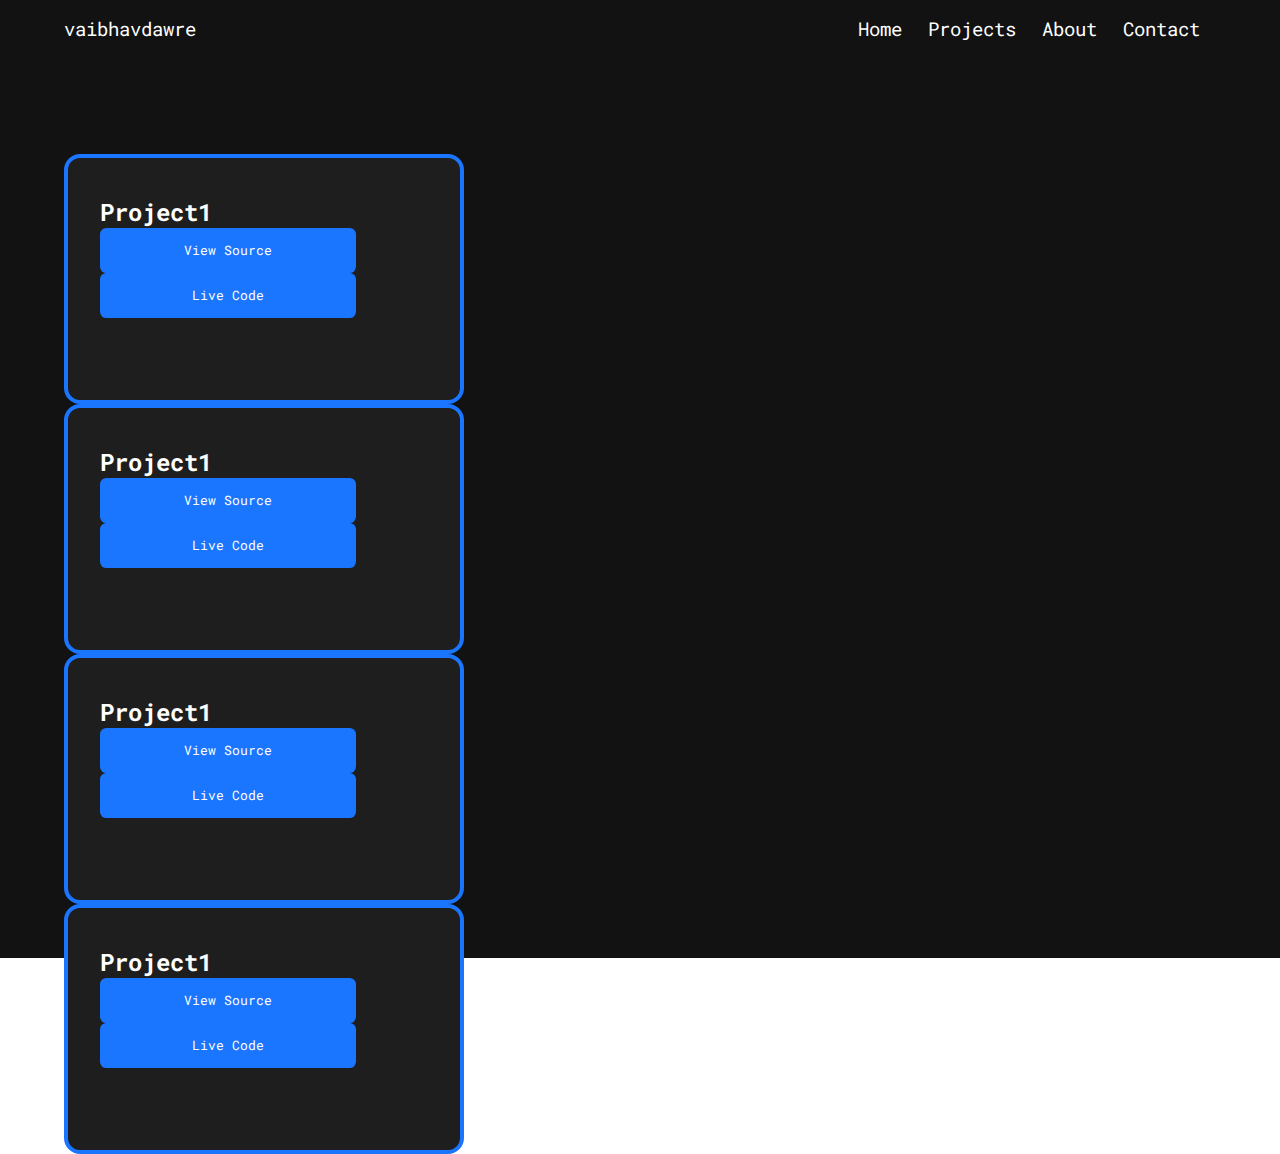
==== projects.html @ e3ea1f1d "Add files via upload" ====
<!DOCTYPE html>
<html lang="en">

<head>
    <meta charset="UTF-8">
    <meta http-equiv="X-UA-Compatible" content="IE=edge">
    <meta name="viewport" content="width=device-width, initial-scale=1.0">
    <title>Vaibhav Dawre</title>
    <link rel="stylesheet" href="styles.css">

<body>
    <header>
        <nav>
            <div class="left">
                <a href="#">vaibhavdawre</a>
            </div>
            <div class="right">
                <a href="#">Home</a>
                <a href="#">Projects</a>
                <a href="#">About</a>
                <a href="#">Contact</a>
            </div>
        </nav>
    </header>
    <main>
        <div class="cardSec">
            <div class="sec1">
                <div class="cardP">
                    <h2>Project1</h2>
                    <a href=""><button id="btn">View Source</button></a>
                    <a href=""><button id="btn">Live Code</button></a>
                </div>
                <div class="cardP">
                    <h2>Project1</h2>
                    <a href=""><button id="btn">View Source</button></a>
                    <a href=""><button id="btn">Live Code</button></a>
                </div>
                <div class="cardP">
                    <h2>Project1</h2>
                    <a href=""><button id="btn">View Source</button></a>
                    <a href=""><button id="btn">Live Code</button></a>
                </div>
                <div class="cardP">
                    <h2>Project1</h2>
                    <a href=""><button id="btn">View Source</button></a>
                    <a href=""><button id="btn">Live Code</button></a>
                </div>
            </div>
        </div>
    </main>
</body>

</html>
---- styles.css ----
@import url('https://fonts.googleapis.com/css2?family=Roboto+Mono:wght@300;400;500;600;700&display=swap');

:root {
    --dark: #121212;
    --darkLight: #1E1E1E;
    --light: #fff;
    --primary: #1A75FF;
    --secondary: #9A1AFF;
    --ternary: #FF1A1A;
}

* {
    padding: 0;
    margin: 0;
    box-sizing: border-box;
    font-family: 'roboto mono', sans-serif;
    -webkit-fontsmoothing: antialiased;
}

main {
    display: flex;
    flex-direction: column;
}

header {
    width: 100vw;
    height: 3.6rem;
    background-color: var(--dark);
}

nav {
    padding: 1rem 4rem 1rem 4rem;
    display: flex;
    flex-direction: row;
    justify-content: space-between;
}

nav a {
    padding-right: 1rem;
    font-size: 1.2rem;
    color: var(--light);
    text-decoration: none;
}

.hero-container {
    display: block;
    padding: 6rem 4rem 4rem 4rem;
    max-width: 100%;
    max-height: 100%;
    background-color: var(--dark);
    height: 100vh;
}

.hero-container>h1 {
    font-size: 3.2rem;
    font-weight: 700;
    background: linear-gradient(90deg, var(--primary), var(--secondary), var(--ternary));
    -webkit-background-clip: text;
    -webkit-text-fill-color: transparent;
}

.hero-container>.subheading,
.description {
    font-size: 1.4rem;
    color: var(--light);
    padding-top: 1rem;
}

.hero-container>.description {
    font-size: 1rem;
    padding-top: 2rem;
}

.card-container {
    display: flex;
    flex-direction: row;
    justify-content: space-between;
    width: 100%;
    height: auto;
    max-height: 600px;
    margin-top: 6rem;
}

.card {
    padding: 2.4rem 2rem;
    width: 542px;
    height: 300px;
    color: white;
    background: var(--darkLight);
    border: 4px solid var(--primary);
    border-radius: 1rem;
}

.card-container>.card>h2 {
    font-size: 1.6rem;
    padding-bottom: 1rem;
}

.card-container>.card>p {
    font-size: 1.4rem;
}

.card-container>.card>a>#btn {
    margin-top: 5rem;
}

#btn {
    height: 2.8rem;
    width: 16rem;
    background-color: #1A75FF;
    color: white;
    border-style: none;
    border-radius: .4rem;
}

.cardSec {
    background-color: var(--dark);
    padding: 6rem 4rem 4rem 4rem;
    display: flex;
    flex-direction: row;
    justify-content: space-between;
    width: 100vw;
    height: 100vh;
}

.cardP {
    display: flex;
    flex-direction: column;
    padding: 2.4rem 2rem;
    width: 400px;
    height: 250px;
    color: white;
    background: var(--darkLight);
    border: 4px solid var(--primary);
    border-radius: 1rem;
}
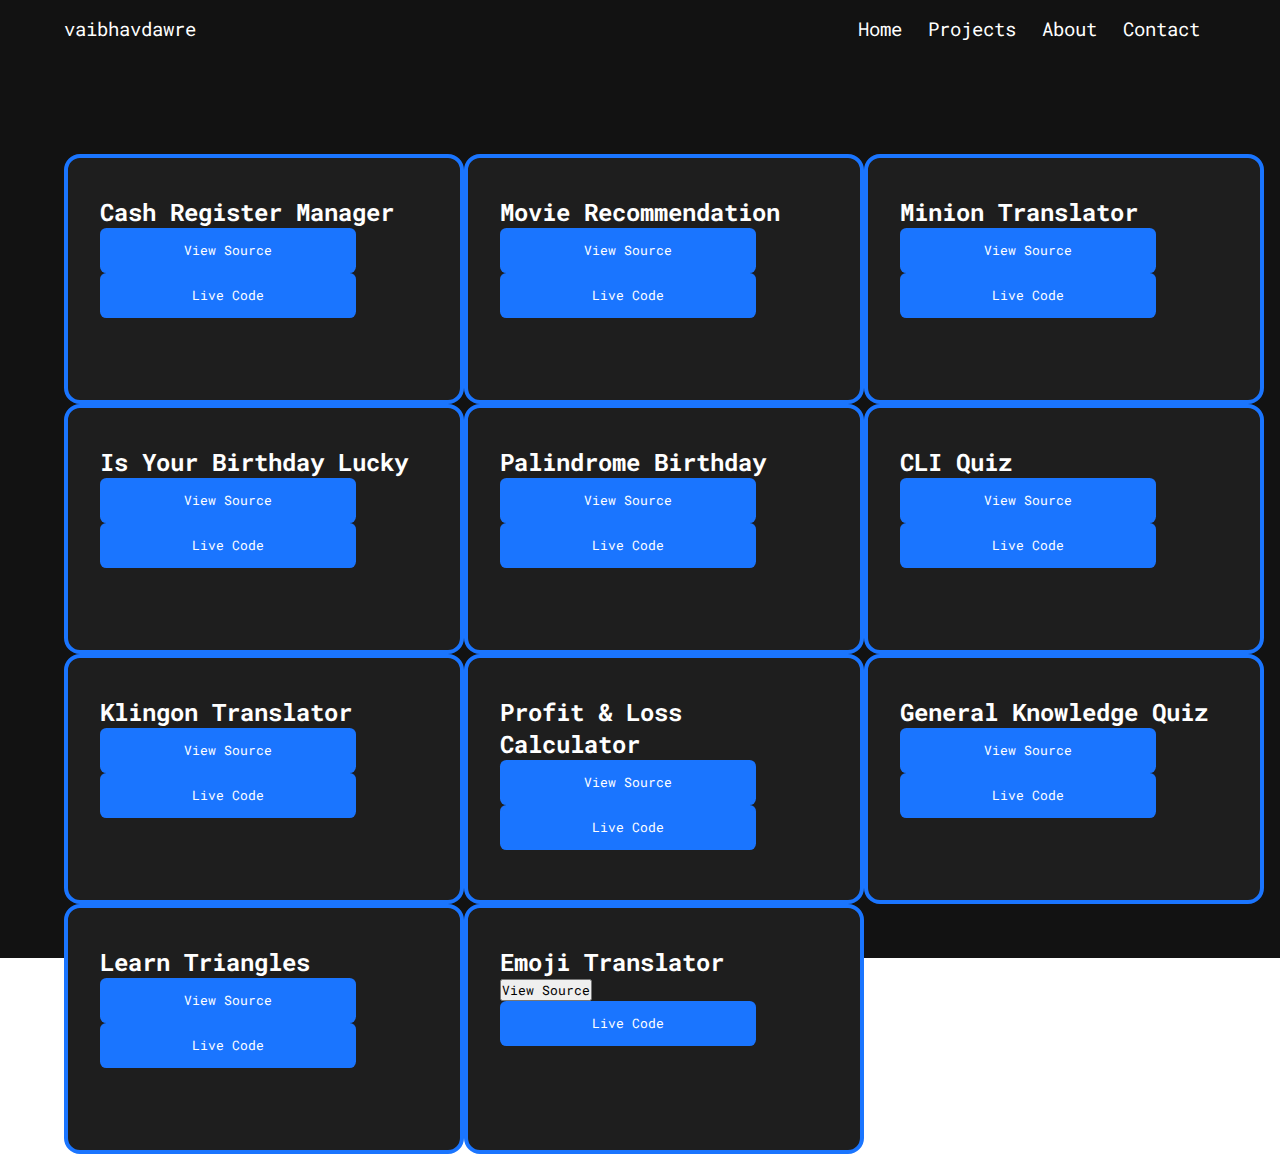
==== commit 46f1aa27: "Update projects.html" ====
--- a/projects.html
+++ b/projects.html
@@ -12,10 +12,10 @@
     <header>
         <nav>
             <div class="left">
-                <a href="#">vaibhavdawre</a>
+                <a href="index.html">vaibhavdawre</a>
             </div>
             <div class="right">
-                <a href="#">Home</a>
+                <a href="index.html">Home</a>
                 <a href="#">Projects</a>
                 <a href="#">About</a>
                 <a href="#">Contact</a>
@@ -24,30 +24,88 @@
     </header>
     <main>
         <div class="cardSec">
-            <div class="sec1">
+            <div class="sec">
                 <div class="cardP">
-                    <h2>Project1</h2>
-                    <a href=""><button id="btn">View Source</button></a>
-                    <a href=""><button id="btn">Live Code</button></a>
+                    <h2>Cash Register Manager</h2>
+                    <a href="https://github.com/vdawre/cash-register-manager" target="_blank"><button id="btn">View
+                            Source</button></a>
+                    <a href="https://cash-register-vd.netlify.app/" target="_blank"><button id="btn">Live
+                            Code</button></a>
                 </div>
                 <div class="cardP">
-                    <h2>Project1</h2>
-                    <a href=""><button id="btn">View Source</button></a>
-                    <a href=""><button id="btn">Live Code</button></a>
+                    <h2>Is Your Birthday Lucky</h2>
+                    <a href="https://github.com/vdawre/Is-your-birthday-lucky" target="_blank"><button id="btn">View
+                            Source</button></a>
+                    <a href="https://is-your-bday-lucky-vd.netlify.app/" target="_blank"><button id="btn">Live
+                            Code</button></a>
                 </div>
                 <div class="cardP">
-                    <h2>Project1</h2>
-                    <a href=""><button id="btn">View Source</button></a>
-                    <a href=""><button id="btn">Live Code</button></a>
+                    <h2>Klingon Translator</h2>
+                    <a href="https://github.com/vdawre/Klingon-translator" target="_blank"><button id="btn">View
+                            Source</button></a>
+                    <a href="https://klingon-translator-vd.netlify.app/" target="_blank"><button id="btn">Live
+                            Code</button></a>
                 </div>
                 <div class="cardP">
-                    <h2>Project1</h2>
-                    <a href=""><button id="btn">View Source</button></a>
-                    <a href=""><button id="btn">Live Code</button></a>
+                    <h2>Learn Triangles</h2>
+                    <a href="https://github.com/vdawre/Learn-triangles" target="_blank"><button id="btn">View
+                            Source</button></a>
+                    <a href="https://learn-triangles-vd.netlify.app/" target="_blank"><button id="btn">Live
+                            Code</button></a>
+                </div>
+            </div>
+            <div class="sec">
+                <div class="cardP">
+                    <h2>Movie Recommendation</h2>
+                    <a href="https://github.com/vdawre/Movie-Recommendation" target="_blank"><button id="btn">View
+                            Source</button></a>
+                    <a href="https://x4gm3k.csb.app/" target="_blank"><button id="btn">Live Code</button></a>
+                </div>
+                <div class="cardP">
+                    <h2>Palindrome Birthday</h2>
+                    <a href="https://github.com/vdawre/Palindrome-birthday" target="_blank"><button id="btn">View
+                            Source</button></a>
+                    <a href="https://palindrome-bday-vd.netlify.app/" target="_blank"><button id="btn">Live
+                            Code</button></a>
+                </div>
+                <div class="cardP">
+                    <h2>Profit & Loss Calculator</h2>
+                    <a href="https://github.com/vdawre/Stock-profit-or-loss-calculator" target="_blank"><button
+                            id="btn">View Source</button></a>
+                    <a href="https://profit-loss-calc-vd.netlify.app/" target="_blank"><button id="btn">Live
+                            Code</button></a>
+                </div>
+                <div class="cardP">
+                    <h2>Emoji Translator</h2>
+                    <a href="https://github.com/vdawre/Emoji-Translator" target="_blank"><button id=" btn">View
+                            Source</button></a>
+                    <a href="https://sn6903.csb.app/" target="_blank"><button id="btn">Live Code</button></a>
+                </div>
+            </div>
+            <div class="sec">
+                <div class="cardP">
+                    <h2>Minion Translator</h2>
+                    <a href="https://github.com/vdawre/Minion-translator" target="_blank"><button id="btn">View
+                            Source</button></a>
+                    <a href="https://minion-banana-language-translator-vd.netlify.app/" target="_blank"><button
+                            id="btn">Live Code</button></a>
+                </div>
+                <div class="cardP">
+                    <h2>CLI Quiz</h2>
+                    <a href="https://github.com/vdawre/CLI-Quiz" target="_blank"><button id="btn">View
+                            Source</button></a>
+                    <a href="https://replit.com/@VaibhavDawre/CLI-Quiz?embed=1&output=1" target="_blank"><button
+                            id="btn">Live Code</button></a>
+                </div>
+                <div class="cardP">
+                    <h2>General Knowledge Quiz</h2>
+                    <a href="https://github.com/vdawre/Quiz" target="_blank"><button id="btn">View Source</button></a>
+                    <a href="https://replit.com/@VaibhavDawre/Quiz?embed=1&output=1" target="_blank"><button
+                            id="btn">Live Code</button></a>
                 </div>
             </div>
         </div>
     </main>
 </body>
 
-</html>+</html>
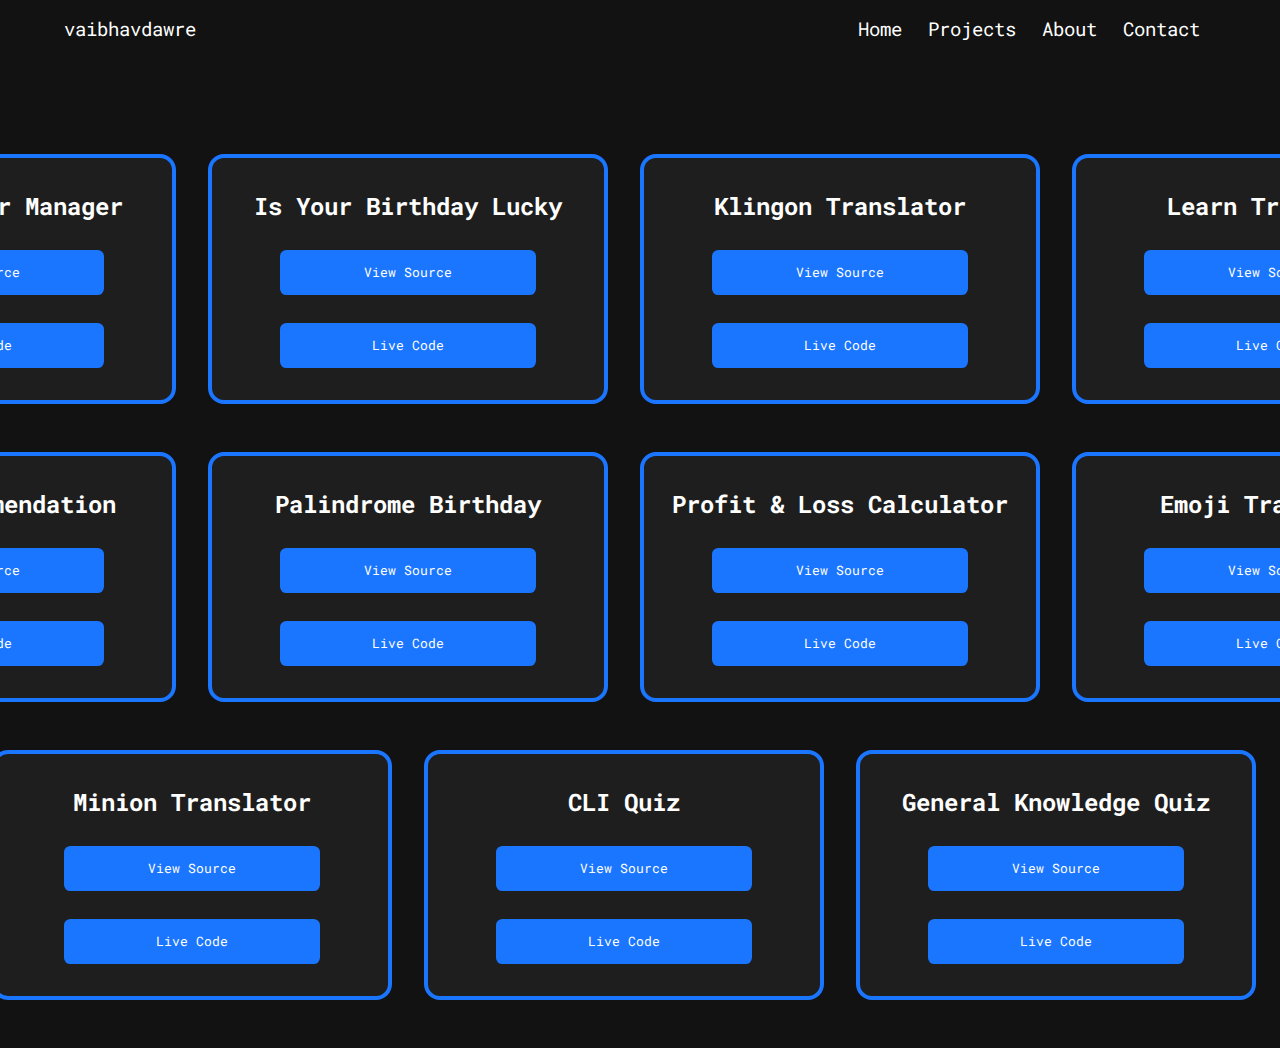
==== commit 7cca2a72: "Add files via upload" ====
--- a/projects.html
+++ b/projects.html
@@ -77,7 +77,7 @@
                 </div>
                 <div class="cardP">
                     <h2>Emoji Translator</h2>
-                    <a href="https://github.com/vdawre/Emoji-Translator" target="_blank"><button id=" btn">View
+                    <a href="https://github.com/vdawre/Emoji-Translator" target="_blank"><button id="btn">View
                             Source</button></a>
                     <a href="https://sn6903.csb.app/" target="_blank"><button id="btn">Live Code</button></a>
                 </div>
@@ -108,4 +108,4 @@
     </main>
 </body>
 
-</html>
+</html>--- a/styles.css
+++ b/styles.css
@@ -17,6 +17,10 @@
     -webkit-fontsmoothing: antialiased;
 }
 
+body {
+    background-color: var(--dark);
+}
+
 main {
     display: flex;
     flex-direction: column;
@@ -25,7 +29,6 @@
 header {
     width: 100vw;
     height: 3.6rem;
-    background-color: var(--dark);
 }
 
 nav {
@@ -47,7 +50,6 @@
     padding: 6rem 4rem 4rem 4rem;
     max-width: 100%;
     max-height: 100%;
-    background-color: var(--dark);
     height: 100vh;
 }
 
@@ -114,23 +116,33 @@
 }
 
 .cardSec {
-    background-color: var(--dark);
     padding: 6rem 4rem 4rem 4rem;
     display: flex;
-    flex-direction: row;
-    justify-content: space-between;
+    flex-direction: column;
+    align-items: center;
     width: 100vw;
     height: 100vh;
+    background-color: var(--dark);
+}
+
+.cardSec>.sec {
+    display: flex;
+    flex-direction: row;
+    padding-bottom: 3rem;
 }
 
 .cardP {
     display: flex;
     flex-direction: column;
-    padding: 2.4rem 2rem;
+    align-items: center;
+    justify-content: space-between;
+    text-align: center;
+    padding: 2rem 1rem;
+    margin-right: 2rem;
     width: 400px;
     height: 250px;
     color: white;
     background: var(--darkLight);
     border: 4px solid var(--primary);
     border-radius: 1rem;
-}+}
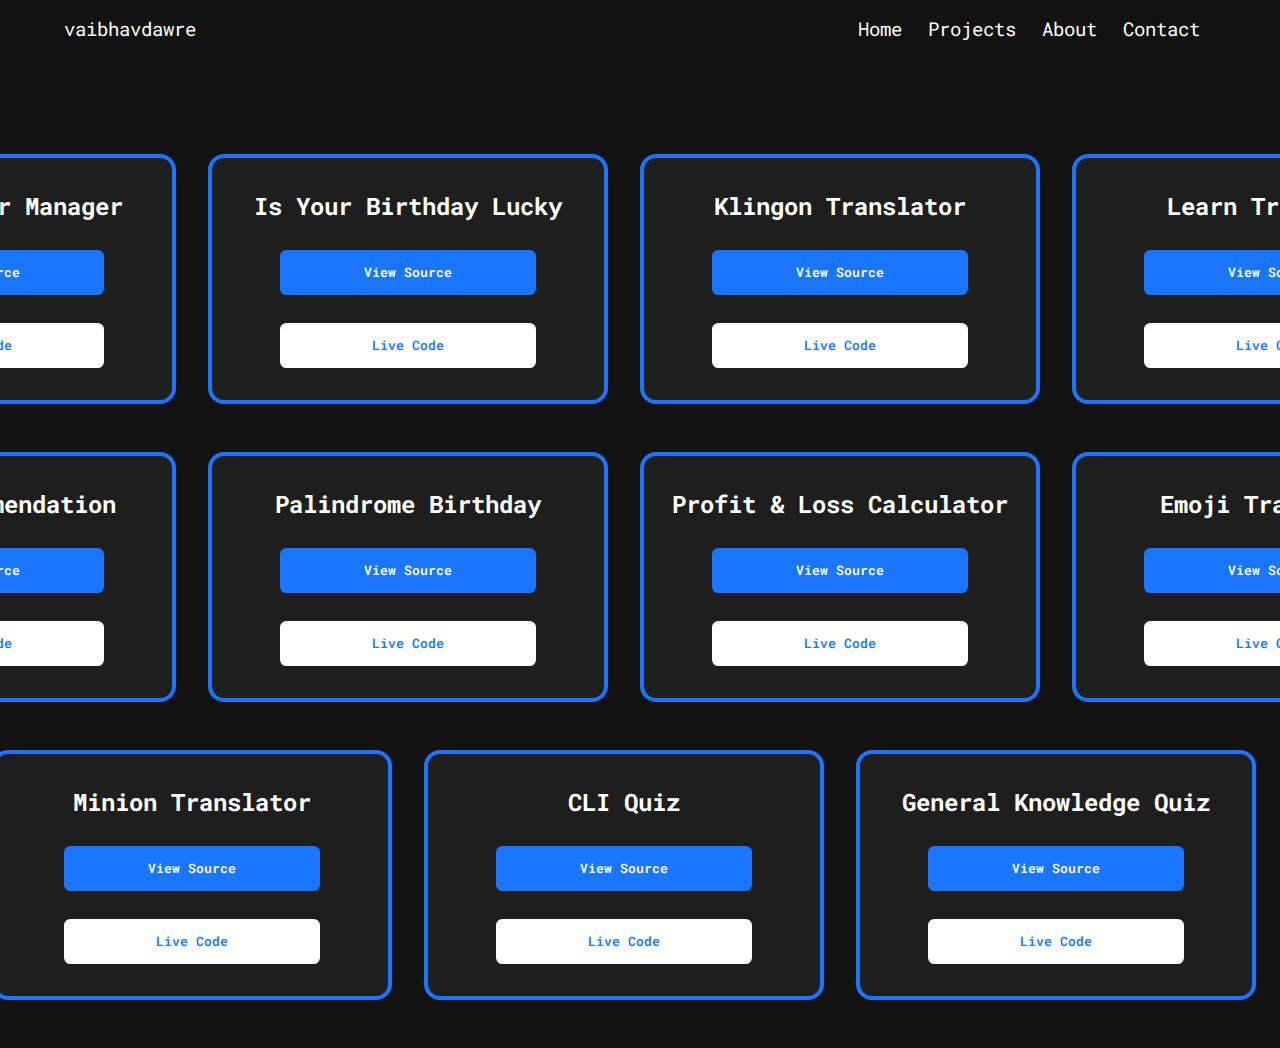
==== commit 9256107d: "Add files via upload" ====
--- a/projects.html
+++ b/projects.html
@@ -29,28 +29,28 @@
                     <h2>Cash Register Manager</h2>
                     <a href="https://github.com/vdawre/cash-register-manager" target="_blank"><button id="btn">View
                             Source</button></a>
-                    <a href="https://cash-register-vd.netlify.app/" target="_blank"><button id="btn">Live
+                    <a href="https://cash-register-vd.netlify.app/" target="_blank"><button id="btn-secondary">Live
                             Code</button></a>
                 </div>
                 <div class="cardP">
                     <h2>Is Your Birthday Lucky</h2>
                     <a href="https://github.com/vdawre/Is-your-birthday-lucky" target="_blank"><button id="btn">View
                             Source</button></a>
-                    <a href="https://is-your-bday-lucky-vd.netlify.app/" target="_blank"><button id="btn">Live
+                    <a href="https://is-your-bday-lucky-vd.netlify.app/" target="_blank"><button id="btn-secondary">Live
                             Code</button></a>
                 </div>
                 <div class="cardP">
                     <h2>Klingon Translator</h2>
                     <a href="https://github.com/vdawre/Klingon-translator" target="_blank"><button id="btn">View
                             Source</button></a>
-                    <a href="https://klingon-translator-vd.netlify.app/" target="_blank"><button id="btn">Live
+                    <a href="https://klingon-translator-vd.netlify.app/" target="_blank"><button id="btn-secondary">Live
                             Code</button></a>
                 </div>
                 <div class="cardP">
                     <h2>Learn Triangles</h2>
                     <a href="https://github.com/vdawre/Learn-triangles" target="_blank"><button id="btn">View
                             Source</button></a>
-                    <a href="https://learn-triangles-vd.netlify.app/" target="_blank"><button id="btn">Live
+                    <a href="https://learn-triangles-vd.netlify.app/" target="_blank"><button id="btn-secondary">Live
                             Code</button></a>
                 </div>
             </div>
@@ -59,27 +59,29 @@
                     <h2>Movie Recommendation</h2>
                     <a href="https://github.com/vdawre/Movie-Recommendation" target="_blank"><button id="btn">View
                             Source</button></a>
-                    <a href="https://x4gm3k.csb.app/" target="_blank"><button id="btn">Live Code</button></a>
+                    <a href="https://x4gm3k.csb.app/" target="_blank"><button id="btn-secondary">Live
+                            Code</button></a>
                 </div>
                 <div class="cardP">
                     <h2>Palindrome Birthday</h2>
                     <a href="https://github.com/vdawre/Palindrome-birthday" target="_blank"><button id="btn">View
                             Source</button></a>
-                    <a href="https://palindrome-bday-vd.netlify.app/" target="_blank"><button id="btn">Live
+                    <a href="https://palindrome-bday-vd.netlify.app/" target="_blank"><button id="btn-secondary">Live
                             Code</button></a>
                 </div>
                 <div class="cardP">
                     <h2>Profit & Loss Calculator</h2>
                     <a href="https://github.com/vdawre/Stock-profit-or-loss-calculator" target="_blank"><button
                             id="btn">View Source</button></a>
-                    <a href="https://profit-loss-calc-vd.netlify.app/" target="_blank"><button id="btn">Live
+                    <a href="https://profit-loss-calc-vd.netlify.app/" target="_blank"><button id="btn-secondary">Live
                             Code</button></a>
                 </div>
                 <div class="cardP">
                     <h2>Emoji Translator</h2>
                     <a href="https://github.com/vdawre/Emoji-Translator" target="_blank"><button id="btn">View
                             Source</button></a>
-                    <a href="https://sn6903.csb.app/" target="_blank"><button id="btn">Live Code</button></a>
+                    <a href="https://sn6903.csb.app/" target="_blank"><button id="btn-secondary">Live
+                            Code</button></a>
                 </div>
             </div>
             <div class="sec">
@@ -88,20 +90,20 @@
                     <a href="https://github.com/vdawre/Minion-translator" target="_blank"><button id="btn">View
                             Source</button></a>
                     <a href="https://minion-banana-language-translator-vd.netlify.app/" target="_blank"><button
-                            id="btn">Live Code</button></a>
+                            id="btn-secondary">Live Code</button></a>
                 </div>
                 <div class="cardP">
                     <h2>CLI Quiz</h2>
                     <a href="https://github.com/vdawre/CLI-Quiz" target="_blank"><button id="btn">View
                             Source</button></a>
                     <a href="https://replit.com/@VaibhavDawre/CLI-Quiz?embed=1&output=1" target="_blank"><button
-                            id="btn">Live Code</button></a>
+                            id="btn-secondary">Live Code</button></a>
                 </div>
                 <div class="cardP">
                     <h2>General Knowledge Quiz</h2>
                     <a href="https://github.com/vdawre/Quiz" target="_blank"><button id="btn">View Source</button></a>
                     <a href="https://replit.com/@VaibhavDawre/Quiz?embed=1&output=1" target="_blank"><button
-                            id="btn">Live Code</button></a>
+                            id="btn-secondary">Live Code</button></a>
                 </div>
             </div>
         </div>
--- a/styles.css
+++ b/styles.css
@@ -7,6 +7,7 @@
     --primary: #1A75FF;
     --secondary: #9A1AFF;
     --ternary: #FF1A1A;
+    --hover-color: #0047B2;
 }
 
 * {
@@ -35,6 +36,7 @@
     padding: 1rem 4rem 1rem 4rem;
     display: flex;
     flex-direction: row;
+    align-items: center;
     justify-content: space-between;
 }
 
@@ -43,6 +45,18 @@
     font-size: 1.2rem;
     color: var(--light);
     text-decoration: none;
+}
+
+.left>a:hover {
+    color: var(--hover-color);
+    cursor: pointer;
+    transition: 0.5s;
+}
+
+.right>a:hover {
+    color: var(--hover-color);
+    cursor: pointer;
+    transition: 0.5s;
 }
 
 .hero-container {
@@ -53,7 +67,7 @@
     height: 100vh;
 }
 
-.hero-container>h1 {
+.hero-container>.hero-title>h1 {
     font-size: 3.2rem;
     font-weight: 700;
     background: linear-gradient(90deg, var(--primary), var(--secondary), var(--ternary));
@@ -61,14 +75,14 @@
     -webkit-text-fill-color: transparent;
 }
 
-.hero-container>.subheading,
+.hero-container>.hero-title>.subheading,
 .description {
     font-size: 1.4rem;
     color: var(--light);
     padding-top: 1rem;
 }
 
-.hero-container>.description {
+.hero-container>.hero-title>.description {
     font-size: 1rem;
     padding-top: 2rem;
 }
@@ -103,16 +117,39 @@
 }
 
 .card-container>.card>a>#btn {
-    margin-top: 5rem;
+    margin-top: 2rem;
 }
 
 #btn {
+    font-weight: 600;
     height: 2.8rem;
     width: 16rem;
     background-color: #1A75FF;
     color: white;
     border-style: none;
     border-radius: .4rem;
+    transition: all .3s ease;
+}
+
+#btn:hover {
+    background-color: var(--hover-color);
+}
+
+#btn-secondary {
+    font-weight: 600;
+    height: 2.8rem;
+    width: 16rem;
+    background-color: var(--light);
+    color: var(--primary);
+    border: 2px solid var(--light);
+    border-radius: .4rem;
+    transition: all .3s ease;
+}
+
+#btn-secondary:hover {
+    background-color: transparent;
+    color: var(--light);
+    border: 2px solid var(--light);
 }
 
 .cardSec {
@@ -128,10 +165,11 @@
 .cardSec>.sec {
     display: flex;
     flex-direction: row;
+    align-items: center;
     padding-bottom: 3rem;
 }
 
-.cardP {
+.cardSec>.sec>.cardP {
     display: flex;
     flex-direction: column;
     align-items: center;
@@ -146,3 +184,83 @@
     border: 4px solid var(--primary);
     border-radius: 1rem;
 }
+
+
+@media only screen and (max-width: 600px) {
+    * {
+        font-size: 12px;
+    }
+
+    nav {
+        display: flex;
+        flex-direction: row;
+
+    }
+
+    .left {
+        display: none;
+    }
+
+    .right {
+        display: flex;
+        flex-direction: row;
+        margin: auto;
+    }
+
+    .right>a {
+        font-size: 1.6rem;
+        margin-top: .3rem;
+        padding-right: 3rem;
+    }
+
+    .hero-container {
+        display: flex;
+        flex-direction: column;
+        text-align: center;
+    }
+
+    .hero-container>.hero-title,
+    .card-container {
+        display: flex;
+        flex-direction: column;
+        align-items: center;
+        justify-content: space-around;
+    }
+
+    .hero-container>.hero-title>h1 {
+        font-size: 2.8rem;
+    }
+
+    .card {
+        margin: 2rem 2rem 2rem 2rem;
+        width: 400px;
+        height: 300px;
+        border: 2px solid var(--primary);
+    }
+
+    .cardSec>.sec {
+        flex-direction: column;
+        width: 100%;
+        padding-bottom: 0;
+    }
+
+    .cardSec>.sec>.cardP {
+        margin-bottom: 2rem;
+        width: 400px;
+        height: auto;
+    }
+
+    .cardSec>.sec>.cardP>a>#btn {
+        margin-top: 2rem;
+    }
+
+    .cardSec>.sec>.cardP>h2 {
+        font-size: 1.6rem;
+    }
+
+    .cardSec>.sec>.cardP>#btn,
+    #btn-secondary {
+        margin-top: 1rem;
+    }
+
+}